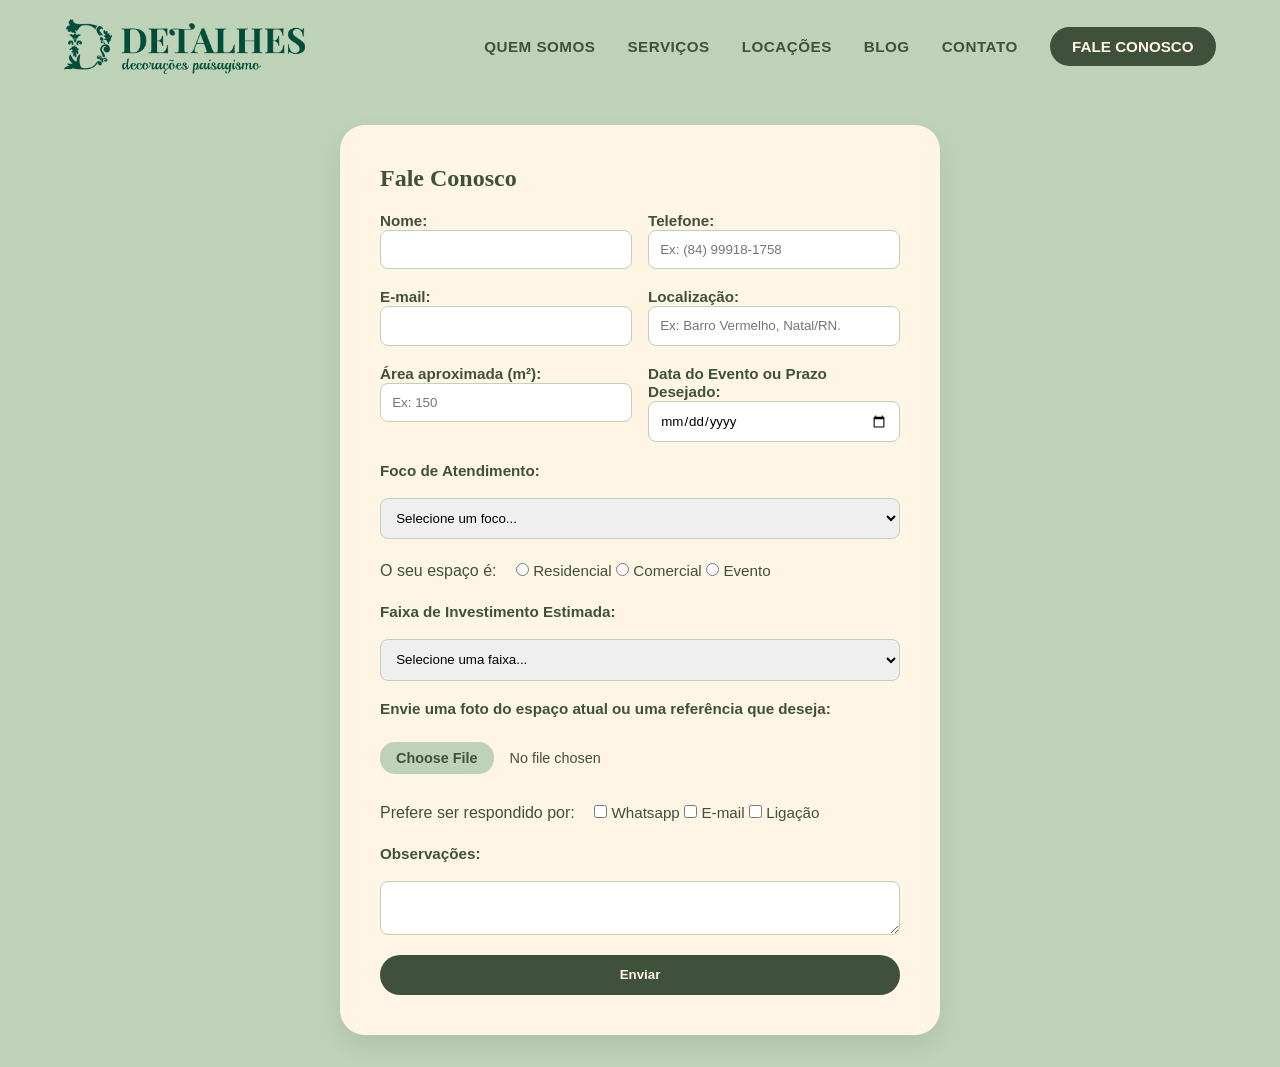
==== fale-conosco.html @ 385106dc "Primeira versão do site" ====
<!DOCTYPE html>
<html lang="pt-br">

<head>
    <meta charset="UTF-8">
    <meta name="viewport" content="width=device-width, initial-scale=1.0">
    <title> Detalhes Decorações e Paisagismo </title>
    <link rel="stylesheet" href="style.css">
</head>

<body>

    <header class="header">
        <a href="index.html" class="logo"> 
            <img src="detalhes.png" alt="Logo Detalhes Decorações e Paisagismo"/> 
        </a>

        <nav class="nav-menu">
            <a href="quem-somos.html" class="nav-link"> QUEM SOMOS </a>
            <a href="servicos.html" class="nav-link"> SERVIÇOS </a>
            <a href="locacoes.html" class="nav-link"> LOCAÇÕES </a>
            <a href="blog.html" class="nav-link"> BLOG </a>
            <a href="contato.html" class="nav-link"> CONTATO </a>
            <a href="fale-conosco.html" class="btn-cta"> FALE CONOSCO </a>
        </nav>
    </header>

    

    <div class="form-card">
        <form action="" method="get">
            <h2> Fale Conosco </h2>

            <div class="form-row">
                <div>
                    <label for="nome"> Nome: </label>
                    <input type="text" name="nome" id="nome">
                </div>
                <div>
                    <label for="tel"> Telefone: </label>
                    <input type="tel" name="tel" id="tel" pattern="\([0-9]{2}\) [0-9]{5}-[0-9]{4}" placeholder="Ex: (84) 99918-1758">
                </div>
            </div>

            <div class="form-row">
                <div>
                    <label for="email-1"> E-mail: </label>
                    <input type="email" name="email" id="email-1">
                </div>
                <div>
                    <label for="localizacao"> Localização: </label>
                    <input type="text" name="localizacao" id="localizacao" placeholder="Ex: Barro Vermelho, Natal/RN.">
                </div>
            </div>
            
            <div class="form-row">
                <div>
                    <label for="area"> Área aproximada (m²): </label>
                    <input type="number" name="area" id="area" placeholder="Ex: 150">
                </div>
                <div>
                    <label for="data"> Data do Evento ou Prazo Desejado: </label>
                    <input type="date" name="data" id="data">
                </div>
            </div>

            <label for="foco"> Foco de Atendimento: </label>
            <select name="foco" id="foco">
                <option value=""> Selecione um foco... </option>
                <option value="projeto-paisagistico"> Projeto Paisagístico </option>
                <option value="locação-de-moveis-ou-plantas"> Locação de Móveis/Plantas </option>
                <option value="manutencao-ou-consultoria"> Manutenção ou Consultoria </option>
                <option value="outros"> Outros </option>
            </select>

            <div class="form-box">
                <div class="form-group">
                    <p class="question-label"> O seu espaço é: </p>
                </div>
                <div class="options-row">
                    <input type="radio" name="espaco" id="residencial">
                    <label for="residencial"> Residencial </label>
                    <input type="radio" name="espaco" id="comercial">
                    <label for="comercial"> Comercial </label>
                    <input type="radio" name="espaco" id="evento">
                    <label for="evento"> Evento </label>
                </div>
            </div>

            <label for="orcamento"> Faixa de Investimento Estimada: </label>
            <select name="orcamento" id="orcamento">
                <option value=""> Selecione uma faixa... </option>
                <option value="ate-3k"> Até R$ 3.000 </option>
                <option value="3k-8k"> R$ 3.000 a R$ 8.000</option>
                <option value="8k-15k"> R$ 8.000 a R$ 15.000 </option>
                <option value="acima-15k"> Acima de R$ 15.000</option>
            </select>
           
            <label for="file"> Envie uma foto do espaço atual ou uma referência que deseja: </label>
            <input type="file" name="file" id="file">

            <div class="form-box">
                <div class="form-group">
                    <p class="question-label"> Prefere ser respondido por: </p>
                </div>
                <div class="options-row">
                    <input type="checkbox" name="contato" id="whatsapp">
                    <label for="whatsapp"> Whatsapp </label>
                    <input type="checkbox" name="contato" id="email-2">
                    <label for="email-2"> E-mail </label>
                    <input type="checkbox" name="contato" id="ligacao">
                    <label for="ligacao"> Ligação </label>
                </div>
                
            </div>  

            <label for="observacoes"> Observações: </label>
            <textarea name="observacoes" id="observacoes"></textarea>

            <button type="submit"> Enviar </button>
        </form>
    </div>

    <script src="script.js"></script>
</body>

</html>
---- style.css ----
/* Reset básico para eliminar espaços indesejados */
* {
    margin: 0;
    padding: 0;
    box-sizing: border-box;
}

body {
    background-color: #BDD2B6;
    font-family: 'Segoe UI', Tahoma, Geneva, Verdana, sans-serif;
    color: #40513B;
}

/* Tipografia geral */

h1, h2, h3 {
    color: #40513B;
    font-family: "Times New Roman", serif;
}

p {
    color: #40513B;
    font-size: 16px;
    line-height: 1.6;
}

a {
    color: #2B2B2B;
    text-decoration: none; /* Tiras as underlines dos links */
    transition: color 0.2s ease, background-color 0.2s ease;
}

/* Cabeçalho Fixo */
.header {
    position:sticky;
    top: 0;
    z-index: 1000;
    display: flex;
    justify-content: space-between;
    align-items: center;
    padding: 1.2rem 4rem;
    background-color: #BDD2B6;
}

/* Sombra ativada via JS ao rolar */
.header.scrolled {
    box-shadow: 0 4px 15px rgba(0, 0, 0, 0.08);
}

/* Ajuste do Logo no Cabeçalho */
.logo img {
    height: 55px;
    width: auto;
    display: block;
}

/* Menu de Navegação */
.nav-menu {
    display: flex;
    align-items: center;
    gap: 2rem; /* Altera o espaçamento entre os links */
}

.nav-link {
    color: #40513B;
    font-weight: 700; /* Altera a largura da fonte */
    font-size: 0.95rem; /* Altera o tamanho da fonte */
    letter-spacing: 0.5px;
    white-space: nowrap;
    text-decoration: none; /* Remove sublinhado dos links */
}

.nav-link:hover {
    color: #2B2B2B;
    text-decoration: underline;
}

/* Botão Destacado "FALE CONOSCO" */
.btn-cta {
    color: #FFF5E4;
    background-color: #40513B;
    padding: 0.7rem 1.4rem; /* Deixa a caixa mais definida */
    border-radius: 25px; /* Deixa a borda da caixa arrendodada */
    font-weight: 700;
    font-size: 0.95rem;
    white-space: nowrap;
    text-decoration: none;
    transition: transform 0.2s ease, background-color 0.2s ease;
}

.btn-cta:hover {
    background-color: #2B2B2B;
    transform: translateY(-2px); /* Move a caixa para cima ao colocar o cursor */
}

.form-card {
    max-width: 600px;
    margin: 2rem auto;
    background-color: #FFF5E4;
    padding: 2.5rem;  
    border-radius: 25px;
    box-shadow: 0 10px 25px rgba(0, 0, 0, 0.08);
}

.form-box {
    display: flex;
    align-items: center;
    gap: 1.2rem;
    flex-wrap: wrap; /* Impede que as opções de radio e checkbox saiam da tela em monitores menores ou celulares */
}

/* Ativa a grade de 2 colunas para os campos pareados */
 .form-row {
    display: grid;
    grid-template-columns: 1fr 1fr; /* Divide o espaço em 2 colunas iguais */
    gap: 1rem; /* Espaço entre a coluna da esquerda e a da direita */
}

/* Responsividade: Volta para 1 coluna no celular */
@media (max-width: 600px) {
    .form-row {
        grid-template-columns: 1fr; /*  Apenas 1 coluna em telas menores que 600px */
    }
}

form {
    display: flex;
    flex-direction: column;
    gap: 1.2rem;
}

input[type=text], input[type=email], input[type=tel], input[type=number], input[type=date], select, textarea {
    width: 100%;
    padding: 0.7rem;
    border: 1px solid #BDD2B6;
    border-radius: 8px;
    font-family: inherit;
    resize: vertical;
    outline: none;
}

/* Destaque visual ao clicar no campo */
input[type=text]:focus, input[type=email]:focus, input[type=tel]:focus, input[type=number]:focus, input[type=date]:focus, select:focus, textarea:focus {
    border-color: #40513B;
}

button[type=submit] {
    background-color: #40513B;
    color: #FFF5E4;
    border: none;
    cursor: pointer;
    padding: 0.8rem;
    border-radius: 25px;
    font-weight: 700;
    transition: background-color 0.2s ease, transform 0.2s ease;
}

button[type=submit]:hover {
    background-color: #2B2B2B;
    transform: translateY(-2px);
}

/* Destaque para os rótulos das perguntas */ 
label {
    font-weight: 600;
    font-size: 0.95rem;
}

/* Estilo para rótulos dentro de grupos (radio/checkbox) */
.form-box label {
    font-weight: 400;
}

/* Estilização do campo de upload de arquivos */
input[type=file] {
    padding: 0.4rem 0;
    font-family: inherit;
    font-size: 0.9rem;
    color: #40513B;
    cursor: pointer;
}
/* Personaliza o botão do input file nos navegadores modernos */
input[type=file]::file-selector-button {
    background-color: #BDD2B6;
    color: #40513B;
    border: none;
    padding: 0.5rem 1rem;
    border-radius: 15px;
    font-weight: 600;
    cursor: pointer;
    margin-right: 1rem;
    transition: background-color 0.2s ease;
}

input[type=file]::file-selector-button:hover {
    background-color: #a3be9c
}

/* Seção de abertura da página inicial */
.hero {
    max-width: 800px;
    margin: 0 auto;
    padding: 4rem 1.5rem;
    text-align: center;
}

.hero h1 {
    font-size: 2.5rem;
    margin-bottom: 1rem;
}

.hero p {
    font-size: 1.15rem;
    margin-bottom: 2rem;
    text-wrap: balance;
}

.hero-botoes {
    display: flex;
    justify-content: center;
    flex-wrap: wrap;
    gap: 1rem;
}

.hero-botoes .btn-cta {
    border: 2px solid #40513B;
}

.btn-secundario {
    color: #40513B;
    border: 2px solid #40513B;
    padding: 0.7rem 1.4rem;
    border-radius: 25px;
    font-weight: 700;
    font-size: 0.95rem;
    white-space: nowrap;
}

.btn-secundario:hover {
    background-color: #40513B;
    color: #FFF5E4;
}

@media (max-width: 900px) {
    .header {
        flex-direction: column;
        gap: 1rem;
        padding: 1rem 1.5rem;
    }

    .nav-menu {
        flex-wrap: wrap;
        justify-content: center;
        gap: 1rem;
    }
}
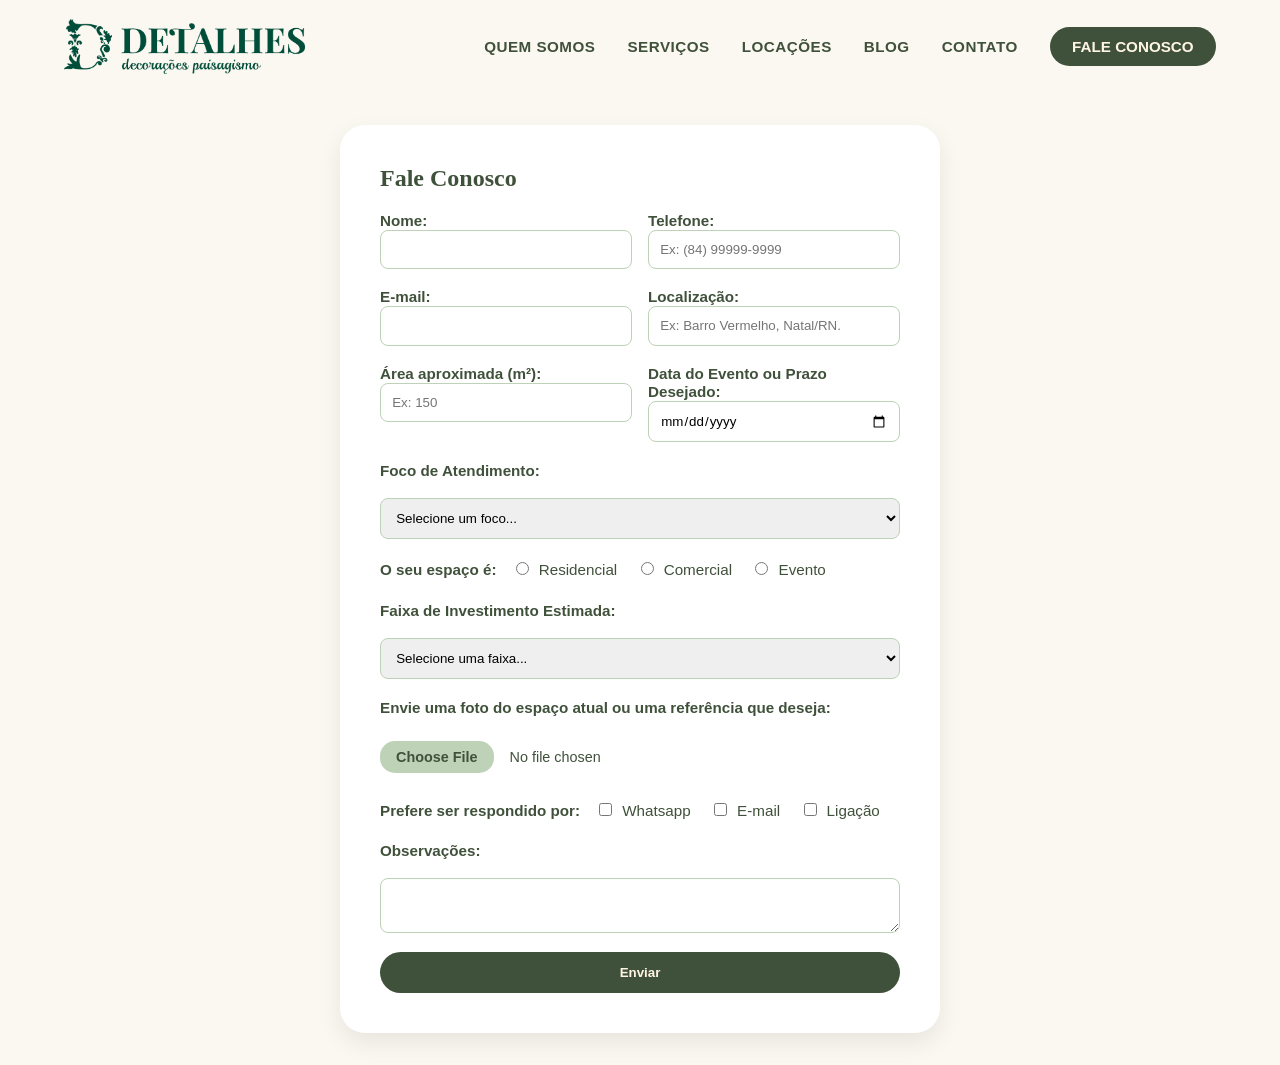
==== commit 7bca7f57: "Troca fundo para tom claro e ajusta esapaçamento do formulário" ====
--- a/fale-conosco.html
+++ b/fale-conosco.html
@@ -38,7 +38,7 @@
                 </div>
                 <div>
                     <label for="tel"> Telefone: </label>
-                    <input type="tel" name="tel" id="tel" pattern="\([0-9]{2}\) [0-9]{5}-[0-9]{4}" placeholder="Ex: (84) 99918-1758">
+                    <input type="tel" name="tel" id="tel" pattern="\([0-9]{2}\) [0-9]{5}-[0-9]{4}" placeholder="Ex: (84) 99999-9999">
                 </div>
             </div>
 
--- a/style.css
+++ b/style.css
@@ -1,3 +1,7 @@
+:root {
+    --fundo: #FBF8F2;
+}
+
 /* Reset básico para eliminar espaços indesejados */
 * {
     margin: 0;
@@ -6,7 +10,7 @@
 }
 
 body {
-    background-color: #BDD2B6;
+    background-color: var(--fundo);
     font-family: 'Segoe UI', Tahoma, Geneva, Verdana, sans-serif;
     color: #40513B;
 }
@@ -39,7 +43,7 @@
     justify-content: space-between;
     align-items: center;
     padding: 1.2rem 4rem;
-    background-color: #BDD2B6;
+    background-color: var(--fundo);
 }
 
 /* Sombra ativada via JS ao rolar */
@@ -70,9 +74,9 @@
     text-decoration: none; /* Remove sublinhado dos links */
 }
 
-.nav-link:hover {
-    color: #2B2B2B;
-    text-decoration: underline;
+.nav-link:hover,
+.nav-link:focus-visible {
+    color: #FFF5E4;
 }
 
 /* Botão Destacado "FALE CONOSCO" */
@@ -96,7 +100,7 @@
 .form-card {
     max-width: 600px;
     margin: 2rem auto;
-    background-color: #FFF5E4;
+    background-color: #FFFFFF;
     padding: 2.5rem;  
     border-radius: 25px;
     box-shadow: 0 10px 25px rgba(0, 0, 0, 0.08);
@@ -166,9 +170,23 @@
     font-size: 0.95rem;
 }
 
+.question-label {
+    font-weight: 600;
+    font-size: 0.95rem;
+}
+
 /* Estilo para rótulos dentro de grupos (radio/checkbox) */
 .form-box label {
     font-weight: 400;
+}
+
+.options-row label {
+    margin-right: 1.2rem;
+}
+
+.options-row input[type=radio],
+.options-row input[type=checkbox] {
+    margin-right: 0.35rem;
 }
 
 /* Estilização do campo de upload de arquivos */
@@ -241,6 +259,111 @@
     color: #FFF5E4;
 }
 
+/* Seção Nossos trabalhos e carrossel */
+.trabalhos {
+    max-width: 900px;
+    margin: 0 auto;
+    padding: 2rem 1.5rem 4rem;
+    text-align: center;
+}
+
+.trabalhos h2 {
+    font-size: 2rem;
+    margin-bottom: 1.5rem;
+}
+
+.carrossel {
+    position: relative;
+    max-width: 300px;
+    margin: 0 auto;
+}
+
+.carrossel-slides {
+    aspect-ratio: 739 / 1600;
+    border-radius: 25px;
+    overflow: hidden;
+    background-color: #FFF5E4;
+}
+
+.slide {
+    display: none;
+    width: 100%;
+    height: 100%;
+    object-fit: cover;
+}
+
+.slide.ativo {
+    display: block;
+}
+
+.carrossel-btn {
+    position: absolute;
+    top: 50%;
+    transform: translateY(-50%);
+    width: 44px;
+    height: 44px;
+    border: none;
+    border-radius: 50%;
+    background-color: rgba(64, 81, 59, 0.8);
+    color: #FFF5E4;
+    font-size: 1.2rem;
+    cursor: pointer;
+}
+
+.carrossel-btn:hover {
+    background-color: #40513B;
+}
+
+.anterior {
+    left: 1rem;
+}
+
+.proximo {
+    right: 1rem;
+}
+
+/* Rodapé */
+.rodape {
+    background-color: #40513B;
+    padding: 3rem 1.5rem 1.5rem;
+}
+
+.rodape-conteudo {
+    max-width: 900px;
+    margin: 0 auto;
+    display: grid;
+    grid-template-columns: repeat(3, 1fr);
+    gap: 2rem;
+}
+
+.rodape h3 {
+    color: #FFF5E4;
+    font-size: 1.2rem;
+    margin-bottom: 0.8rem;
+}
+
+.rodape p {
+    color: #FFF5E4;
+}
+
+.rodape a {
+    color: #FFF5E4;
+}
+
+.rodape a:hover,
+.rodape a:focus-visible {
+    color: #a3be9c;
+}
+
+.rodape-direitos {
+    max-width: 900px;
+    margin: 2rem auto 0;
+    padding-top: 1rem;
+    border-top: 1px solid rgba(255, 245, 228, 0.3);
+    text-align: center;
+    font-size: 0.85rem;
+}
+
 @media (max-width: 900px) {
     .header {
         flex-direction: column;
@@ -253,4 +376,9 @@
         justify-content: center;
         gap: 1rem;
     }
+
+    .rodape-conteudo {
+        grid-template-columns: 1fr;
+        text-align: center;
+    }
 }
